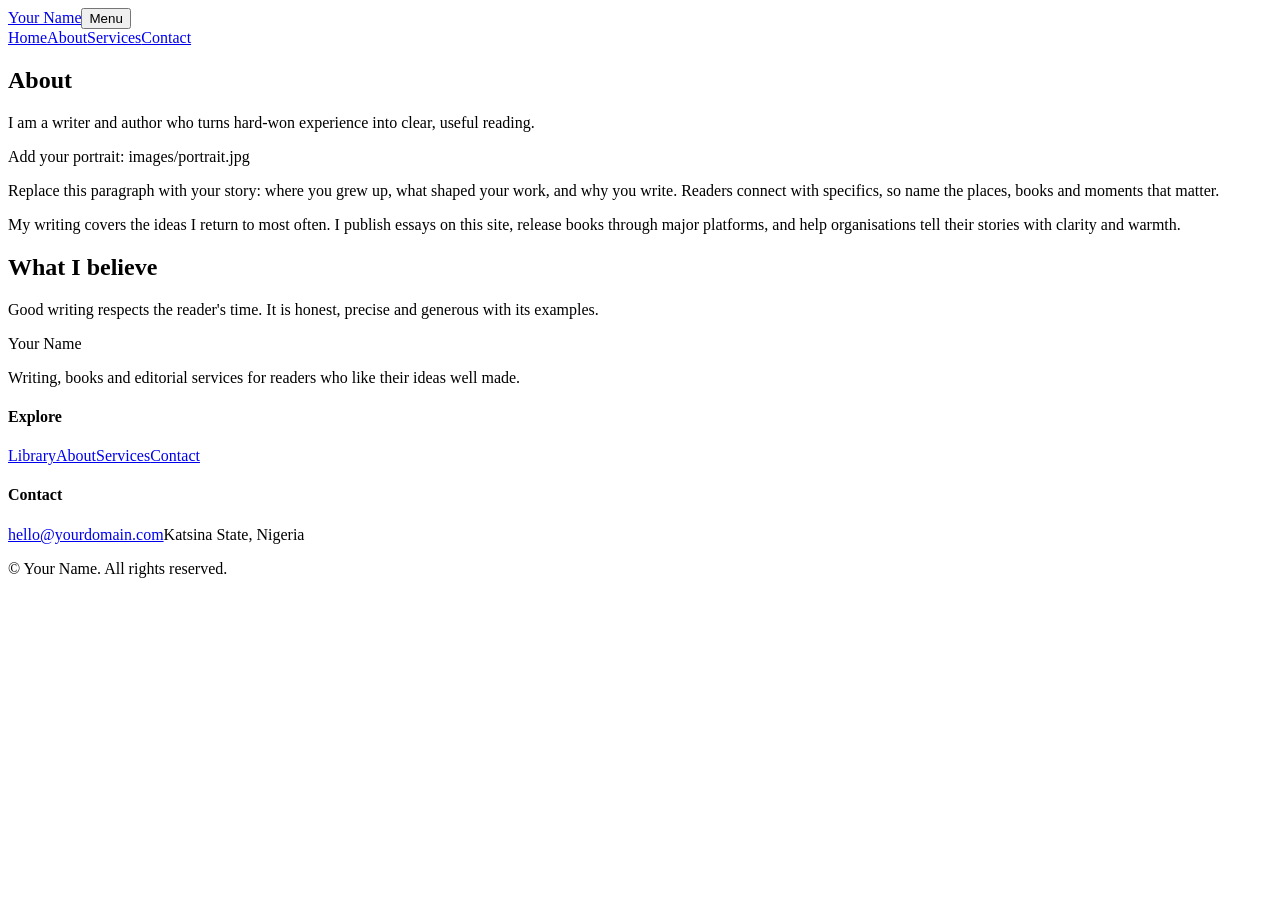
==== about.html @ df26342b "Add files via upload" ====
<!DOCTYPE html><html lang="en"><head><title>About | Your Name Studio</title><meta charset="utf-8"><meta name="viewport" content="width=device-width,initial-scale=1"><link rel="preconnect" href="https://fonts.googleapis.com"><link rel="preconnect" href="https://fonts.gstatic.com" crossorigin><link href="https://fonts.googleapis.com/css2?family=Cormorant+Garamond:wght@500;600;700&family=Manrope:wght@400;500;600&display=swap" rel="stylesheet"><link rel="stylesheet" href="css/style.css"><meta name="description" content="Essays, books and thoughtful writing by Your Name."><script src="https://identity.netlify.com/v1/netlify-identity-widget.js"></script></head><body>
<header class="nav"><a class="logo" href="index.html">Your Name</a><button class="burger" aria-label="Menu" onclick="document.body.classList.toggle('open')">Menu</button><nav><a href="index.html" >Home</a><a href="about.html" class="on">About</a><a href="services.html" >Services</a><a href="contact.html" >Contact</a></nav></header>
<main>
<section class="wrap narrow"><h1>About</h1><p class="lead">I am a writer and author who turns hard-won experience into clear, useful reading.</p><div class="pic" role="img" aria-label="Portrait placeholder">Add your portrait: images/portrait.jpg</div><p>Replace this paragraph with your story: where you grew up, what shaped your work, and why you write. Readers connect with specifics, so name the places, books and moments that matter.</p><p>My writing covers the ideas I return to most often. I publish essays on this site, release books through major platforms, and help organisations tell their stories with clarity and warmth.</p><h2>What I believe</h2><p>Good writing respects the reader&#39;s time. It is honest, precise and generous with its examples.</p></section>
</main>
<footer><div class="fgrid"><div><p class="logo">Your Name</p><p>Writing, books and editorial services for readers who like their ideas well made.</p></div><div><h4>Explore</h4><a href="index.html#library">Library</a><a href="about.html">About</a><a href="services.html">Services</a><a href="contact.html">Contact</a></div><div><h4>Contact</h4><a href="mailto:hello@yourdomain.com">hello@yourdomain.com</a><span>Katsina State, Nigeria</span></div></div><p class="copy">&copy; <span id="yr"></span> Your Name. All rights reserved.</p></footer>
<script src="js/main.js"></script></body></html>
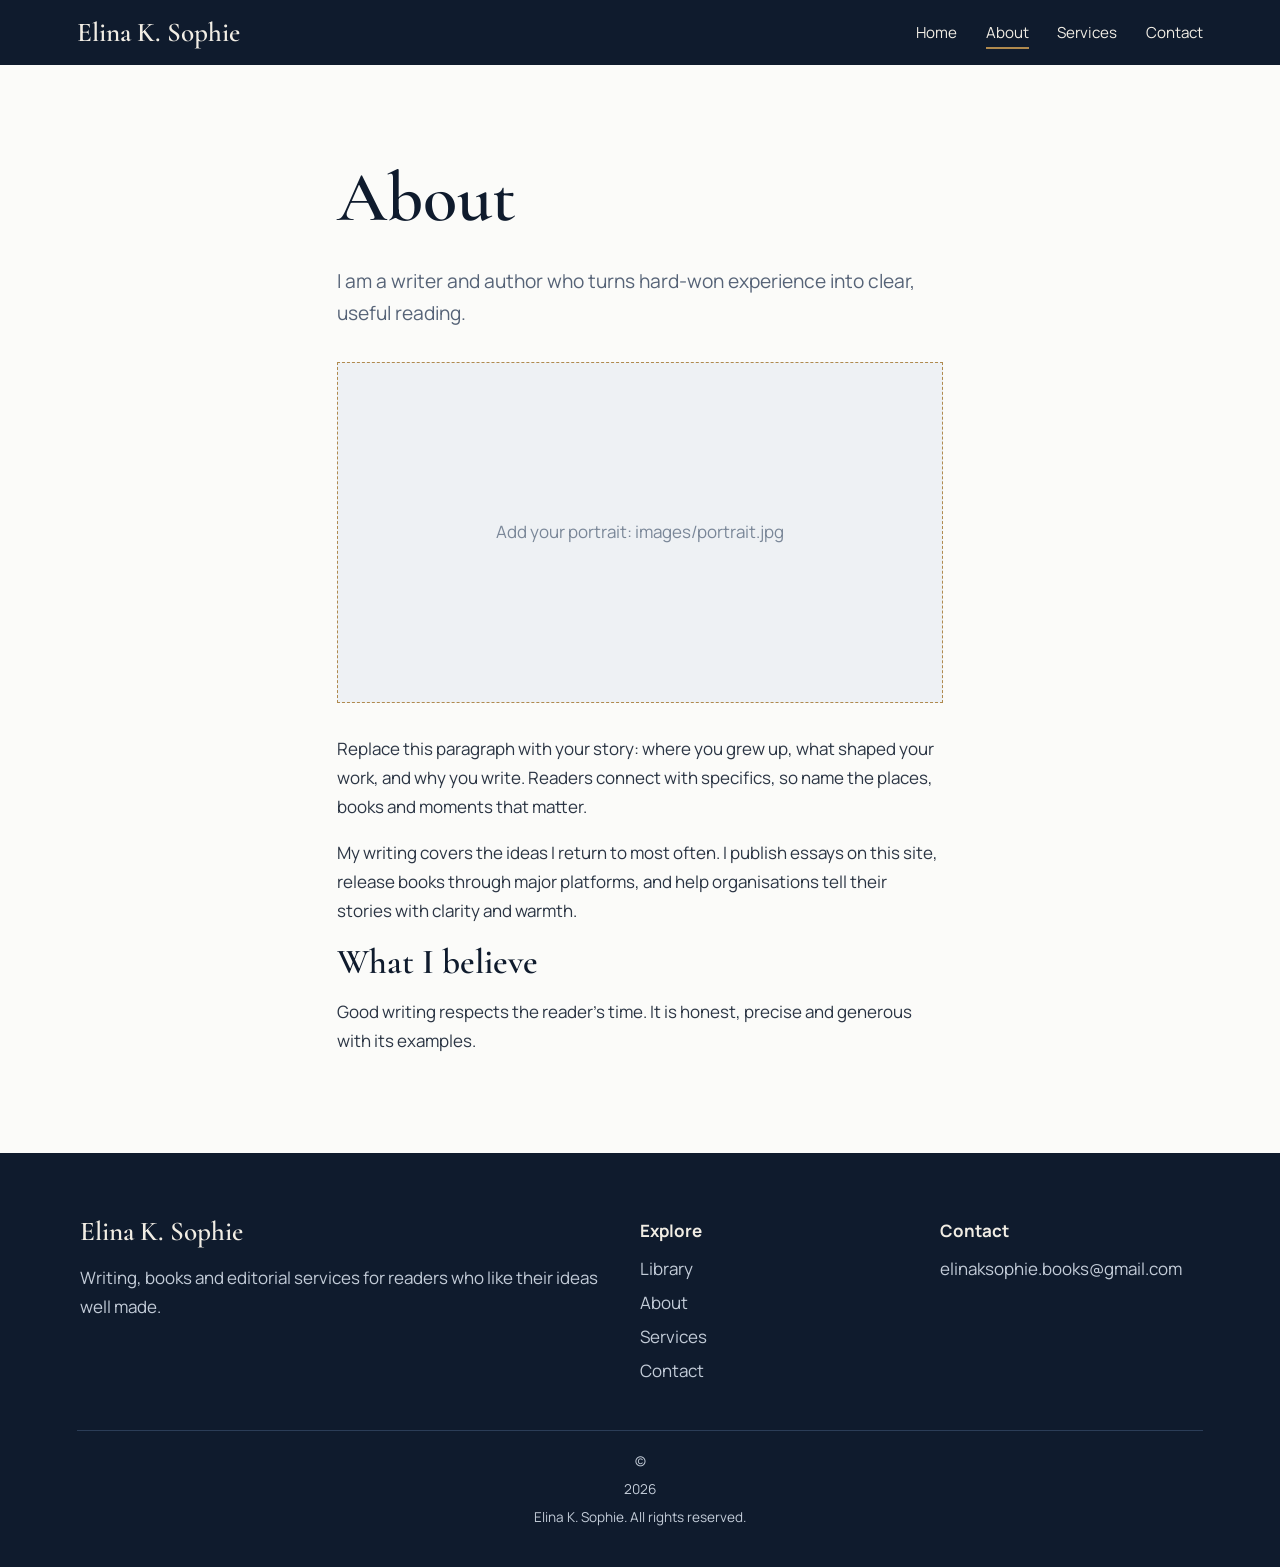
==== commit 711bfbc4: "Apply Elina K. Sophie site branding and remove physical address" ====
--- a/about.html
+++ b/about.html
@@ -1,7 +1,7 @@
-<!DOCTYPE html><html lang="en"><head><title>About | Your Name Studio</title><meta charset="utf-8"><meta name="viewport" content="width=device-width,initial-scale=1"><link rel="preconnect" href="https://fonts.googleapis.com"><link rel="preconnect" href="https://fonts.gstatic.com" crossorigin><link href="https://fonts.googleapis.com/css2?family=Cormorant+Garamond:wght@500;600;700&family=Manrope:wght@400;500;600&display=swap" rel="stylesheet"><link rel="stylesheet" href="css/style.css"><meta name="description" content="Essays, books and thoughtful writing by Your Name."><script src="https://identity.netlify.com/v1/netlify-identity-widget.js"></script></head><body>
-<header class="nav"><a class="logo" href="index.html">Your Name</a><button class="burger" aria-label="Menu" onclick="document.body.classList.toggle('open')">Menu</button><nav><a href="index.html" >Home</a><a href="about.html" class="on">About</a><a href="services.html" >Services</a><a href="contact.html" >Contact</a></nav></header>
+<!DOCTYPE html><html lang="en"><head><title>About | Elina K. Sophie</title><meta charset="utf-8"><meta name="viewport" content="width=device-width,initial-scale=1"><link rel="preconnect" href="https://fonts.googleapis.com"><link rel="preconnect" href="https://fonts.gstatic.com" crossorigin><link href="https://fonts.googleapis.com/css2?family=Cormorant+Garamond:wght@500;600;700&family=Manrope:wght@400;500;600&display=swap" rel="stylesheet"><link rel="stylesheet" href="css/style.css"><meta name="description" content="Essays, books and thoughtful writing by Elina K. Sophie."><script src="https://identity.netlify.com/v1/netlify-identity-widget.js"></script></head><body>
+<header class="nav"><a class="logo" href="index.html">Elina K. Sophie</a><button class="burger" aria-label="Menu" onclick="document.body.classList.toggle('open')">Menu</button><nav><a href="index.html" >Home</a><a href="about.html" class="on">About</a><a href="services.html" >Services</a><a href="contact.html" >Contact</a></nav></header>
 <main>
 <section class="wrap narrow"><h1>About</h1><p class="lead">I am a writer and author who turns hard-won experience into clear, useful reading.</p><div class="pic" role="img" aria-label="Portrait placeholder">Add your portrait: images/portrait.jpg</div><p>Replace this paragraph with your story: where you grew up, what shaped your work, and why you write. Readers connect with specifics, so name the places, books and moments that matter.</p><p>My writing covers the ideas I return to most often. I publish essays on this site, release books through major platforms, and help organisations tell their stories with clarity and warmth.</p><h2>What I believe</h2><p>Good writing respects the reader&#39;s time. It is honest, precise and generous with its examples.</p></section>
 </main>
-<footer><div class="fgrid"><div><p class="logo">Your Name</p><p>Writing, books and editorial services for readers who like their ideas well made.</p></div><div><h4>Explore</h4><a href="index.html#library">Library</a><a href="about.html">About</a><a href="services.html">Services</a><a href="contact.html">Contact</a></div><div><h4>Contact</h4><a href="mailto:hello@yourdomain.com">hello@yourdomain.com</a><span>Katsina State, Nigeria</span></div></div><p class="copy">&copy; <span id="yr"></span> Your Name. All rights reserved.</p></footer>
+<footer><div class="fgrid"><div><p class="logo">Elina K. Sophie</p><p>Writing, books and editorial services for readers who like their ideas well made.</p></div><div><h4>Explore</h4><a href="index.html#library">Library</a><a href="about.html">About</a><a href="services.html">Services</a><a href="contact.html">Contact</a></div><div><h4>Contact</h4><a href="mailto:elinaksophie.books@gmail.com">elinaksophie.books@gmail.com</a><span></span></div></div><p class="copy">&copy; <span id="yr"></span> Elina K. Sophie. All rights reserved.</p></footer>
 <script src="js/main.js"></script></body></html>
--- a/css/style.css
+++ b/css/style.css
@@ -0,0 +1,33 @@
+:root{--ink:#0f1b2d;--navy:#1d2f48;--brass:#b08a4e;--mist:#eef1f4;--text:#2b3544;--bg:#fbfbf9;--line:#d9dee4}
+*{box-sizing:border-box}html{scroll-behavior:smooth}
+body{margin:0;font:400 17px/1.7 Manrope,system-ui,sans-serif;color:var(--text);background:var(--bg)}
+h1,h2,h3,.logo{font-family:'Cormorant Garamond',Georgia,serif;color:var(--ink);line-height:1.1;font-weight:600}
+h1{font-size:clamp(2.4rem,6vw,4.4rem);margin:.2em 0 .4em}h2{font-size:2.2rem;margin:0 0 .3em}h3{font-size:1.5rem;margin:.2em 0}
+a{color:inherit}:focus-visible{outline:2px solid var(--brass);outline-offset:3px}
+.nav{display:flex;justify-content:space-between;align-items:center;padding:1.1rem 6vw;background:var(--ink);position:sticky;top:0;z-index:5}
+.nav .logo,.nav nav a{color:#f1ede4;text-decoration:none}.logo{font-size:1.7rem}
+.nav nav a{margin-left:1.8rem;font-size:.95rem;padding-bottom:4px;border-bottom:2px solid transparent}.nav nav a:hover,.nav nav a.on{border-color:var(--brass)}
+.burger{display:none;background:none;border:1px solid #6b7a90;color:#f1ede4;padding:.3rem .8rem;border-radius:4px}
+.hero{display:grid;grid-template-columns:1.2fr .8fr;gap:3rem;align-items:end;background:linear-gradient(160deg,var(--ink),var(--navy));padding:6rem 6vw 0;min-height:70vh}
+.hero h1{color:#f6f2e9;max-width:14ch}.hero p{color:#c3ccd8;max-width:46ch}
+.shelf{display:flex;align-items:flex-end;gap:10px;height:360px;border-bottom:6px solid var(--brass)}
+.shelf i{flex:1;height:var(--h);background:var(--c);border-radius:3px 3px 0 0;box-shadow:inset 6px 0 0 #ffffff22,inset 0 20px 0 -14px #00000033}
+.btn{display:inline-block;background:var(--brass);color:#fff;padding:.8rem 1.6rem;border:0;border-radius:4px;text-decoration:none;font:600 .95rem Manrope;cursor:pointer;margin:.3rem .4rem .3rem 0}
+.btn:hover{background:#8f6e3b}.btn.ghost{background:none;border:1px solid #8795aa;color:#f1ede4}
+.wrap{max-width:1120px;margin:0 auto;padding:5rem 6vw}.narrow{max-width:760px}.lead{font-size:1.2rem;color:#566377}
+.filters{margin:1.5rem 0}.filters button{background:none;border:1px solid var(--line);padding:.4rem 1.1rem;border-radius:99px;margin-right:.5rem;cursor:pointer;font:inherit}.filters .on{background:var(--ink);color:#fff;border-color:var(--ink)}
+.grid{display:grid;grid-template-columns:repeat(auto-fill,minmax(280px,1fr));gap:2rem}.three{grid-template-columns:repeat(auto-fit,minmax(290px,1fr))}
+.post{cursor:pointer}.cover{aspect-ratio:4/3;background:linear-gradient(145deg,var(--navy),var(--ink));display:flex;align-items:end;padding:1.2rem;color:#f1ede4;font:600 1.5rem 'Cormorant Garamond',serif;border-bottom:4px solid var(--brass);background-size:cover;background-position:center}
+.post h3{margin-top:.8rem}.meta{color:#7a8798;font-size:.88rem;margin:0}
+.card{padding:1.8rem;border-left:3px solid var(--brass);background:var(--mist)}
+.band{background:var(--mist)}.band .wrap{padding:3.5rem 6vw}
+.inline{display:flex;gap:.6rem;flex-wrap:wrap}.inline input{flex:1;min-width:220px}
+input,textarea,select{width:100%;padding:.8rem;border:1px solid var(--line);border-radius:4px;font:inherit;background:#fff}
+.stack label{display:block;margin-bottom:1.1rem;font-weight:500}.stack input,.stack textarea,.stack select{margin-top:.3rem}
+.pic{background:var(--mist);border:1px dashed var(--brass);aspect-ratio:16/9;display:grid;place-items:center;margin:2rem 0;color:#7a8798;text-align:center}
+dialog{max-width:680px;width:92%;border:0;padding:2rem;border-radius:6px}dialog::backdrop{background:#0f1b2dcc}.x{float:right;border:0;background:none;cursor:pointer;font:inherit}
+footer{background:var(--ink);color:#c3ccd8;padding:4rem 6vw 1.5rem}.fgrid{display:grid;grid-template-columns:2fr 1fr 1fr;gap:2.5rem;max-width:1120px;margin:auto}
+footer .logo{color:#f1ede4;margin:0}footer h4{color:#f1ede4;margin:0 0 .6rem}footer a,footer span{display:block;text-decoration:none;margin:.3rem 0}footer a:hover{color:var(--brass)}
+.copy{text-align:center;border-top:1px solid #2b3d57;margin-top:2.5rem;padding-top:1.2rem;font-size:.85rem}
+@media(max-width:800px){.hero{grid-template-columns:1fr;padding-top:4rem}.shelf{height:200px}.fgrid{grid-template-columns:1fr}.burger{display:block}.nav nav{display:none;position:absolute;top:100%;left:0;right:0;background:var(--ink);padding:1rem 6vw}.open .nav nav{display:block}.nav nav a{display:block;margin:.8rem 0}}
+@media(prefers-reduced-motion:reduce){html{scroll-behavior:auto}}
